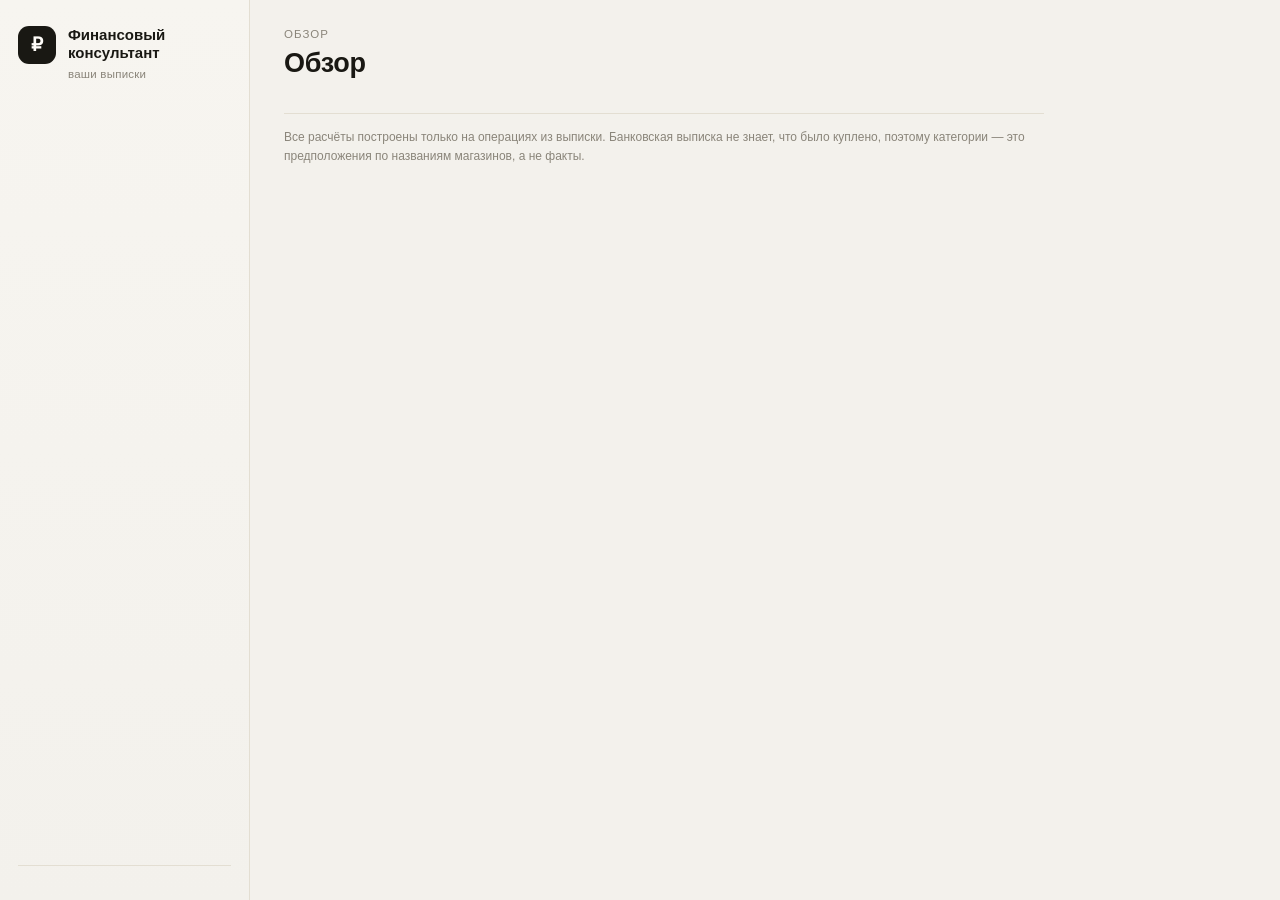
==== app/index.html @ 86027437 "Финансовый консультант: разбор выписок Т-Банка и Сбера в браузере" ====
<!DOCTYPE html>
<html lang="ru">
<head>
<meta charset="utf-8">
<meta name="viewport" content="width=device-width, initial-scale=1">
<title>Финансовый консультант</title>
<meta name="theme-color" content="#f3f1ec">
<meta name="description" content="Разбор банковских выписок Т-Банка и Сбера: привычки, подписки, экономия. Данные не покидают устройство.">
<meta name="mobile-web-app-capable" content="yes">
<meta name="apple-mobile-web-app-capable" content="yes">
<meta name="apple-mobile-web-app-status-bar-style" content="default">
<meta name="apple-mobile-web-app-title" content="Финансы">
<link rel="manifest" href="manifest.webmanifest">
<link rel="apple-touch-icon" href="icon-192.png">
<link rel="icon" href="icon-192.png">
<link rel="stylesheet" href="app.css">
</head>
<body>
<div class="shell">
  <aside class="side">
    <div class="brand">
      <div class="brand-mark">₽</div>
      <div>
        <div class="brand-title">Финансовый<br>консультант</div>
        <div class="brand-sub" id="brandSub">ваши выписки</div>
      </div>
    </div>
    <nav class="nav" id="nav"></nav>
    <div class="side-foot">
      <div class="side-note" id="dataNote"></div>
    </div>
  </aside>

  <main class="main">
    <header class="top">
      <div>
        <div class="crumb" id="crumb">Обзор</div>
        <h1 id="pageTitle">Обзор</h1>
      </div>
      <div class="top-right">
        <div class="period-pill" id="periodPill"></div>
      </div>
    </header>
    <div id="view"></div>
    <footer class="foot">
      Все расчёты построены только на операциях из выписки. Банковская выписка не знает, что было куплено,
      поэтому категории — это предположения по названиям магазинов, а не факты.
    </footer>
  </main>
</div>

<div class="modal" id="modal" hidden>
  <div class="modal-card">
    <div class="modal-head">
      <div>
        <h3 id="modalTitle">Операции</h3>
        <div class="modal-sub" id="modalSub"></div>
      </div>
      <button class="icon-btn" id="modalClose" aria-label="Закрыть">✕</button>
    </div>
    <div id="modalBody"></div>
  </div>
</div>

<div class="tip" id="tip" hidden></div>

<script src="pdfread.js"></script>
<script src="classify.js"></script>
<script src="import.js"></script>
<script src="data/data.js"></script>
<script src="bootstrap.js"></script>
<script src="engine.js"></script>
<script src="app.js"></script>
<script src="pwa.js"></script>
</body>
</html>
---- app/app.css ----
:root{
  --paper:#f3f1ec;
  --card:#fffdf9;
  --ink:#191813;
  --ink-2:#4a4740;
  --muted:#8a857a;
  --line:#e3ded2;
  --line-2:#efeae0;
  --green:#1c6b58;
  --green-soft:#e4efe9;
  --terra:#b4552a;
  --terra-soft:#f8e9e0;
  --amber:#a8791a;
  --amber-soft:#f8efd8;
  --red:#a8322a;
  --red-soft:#f8e4e1;
  --blue:#2f5f8f;
  --blue-soft:#e5eefa;
  --shadow:0 1px 2px rgba(25,24,19,.04), 0 8px 24px -16px rgba(25,24,19,.25);
  --r:14px;
}
*{box-sizing:border-box}
html,body{margin:0;padding:0}
body{
  background:var(--paper);
  color:var(--ink);
  font:15px/1.5 -apple-system,"Segoe UI",Roboto,"Helvetica Neue",Arial,sans-serif;
  -webkit-font-smoothing:antialiased;
  font-feature-settings:"tnum" 1,"lnum" 1;
}
h1,h2,h3,h4{margin:0;font-weight:600;letter-spacing:-.01em}
a{color:inherit}
button{font:inherit}

/* ---------- shell ---------- */
.shell{display:flex;min-height:100vh;max-width:1500px;margin:0 auto}
.side{
  width:250px;flex:0 0 250px;border-right:1px solid var(--line);
  padding:26px 18px 20px;position:sticky;top:0;height:100vh;
  display:flex;flex-direction:column;gap:22px;background:linear-gradient(180deg,#f7f5f0,#f3f1ec)
}
.brand{display:flex;gap:12px;align-items:flex-start}
.brand-mark{
  width:38px;height:38px;border-radius:11px;background:var(--ink);color:#fffdf9;
  display:grid;place-items:center;font-size:19px;font-weight:600;flex:0 0 38px
}
.brand-title{font-size:15px;font-weight:600;line-height:1.2}
.brand-sub{font-size:11.5px;color:var(--muted);margin-top:4px;letter-spacing:.02em}
.nav{display:flex;flex-direction:column;gap:2px}
.nav-item{
  display:flex;align-items:center;justify-content:space-between;gap:8px;
  padding:9px 11px;border-radius:9px;cursor:pointer;border:0;background:none;
  text-align:left;color:var(--ink-2);font-size:13.5px
}
.nav-item:hover{background:#eae6dd;color:var(--ink)}
.nav-item.active{background:var(--ink);color:#fffdf9}
.nav-item .badge{
  font-size:10.5px;padding:1px 6px;border-radius:20px;background:#e9e4d9;color:var(--ink-2)
}
.nav-item.active .badge{background:rgba(255,255,255,.16);color:#fff}
.side-foot{margin-top:auto;border-top:1px solid var(--line);padding-top:14px}
.side-note{font-size:11.5px;line-height:1.45;color:var(--muted)}
.side-note b{color:var(--ink-2);font-weight:600}

/* ---------- main ---------- */
.main{flex:1;min-width:0;padding:26px 34px 40px;max-width:1180px}
.top{display:flex;align-items:flex-end;justify-content:space-between;gap:20px;margin-bottom:22px}
.crumb{font-size:11.5px;text-transform:uppercase;letter-spacing:.09em;color:var(--muted);margin-bottom:5px}
h1{font-size:27px;line-height:1.15}
.top-right{display:flex;gap:10px;align-items:center}
.period-pill{display:flex;justify-content:flex-end;flex:1;min-width:0}
.top{flex-wrap:wrap}
.foot{margin-top:34px;font-size:12px;color:var(--muted);border-top:1px solid var(--line);padding-top:14px;max-width:760px;line-height:1.55}

/* ---------- blocks ---------- */
.section{margin:30px 0 0}
.section-head{display:flex;align-items:baseline;justify-content:space-between;gap:16px;margin-bottom:12px}
.section-head h2{font-size:17px}
.section-head .hint{font-size:12.5px;color:var(--muted);max-width:520px;text-align:right}
.grid{display:grid;gap:14px}
.g2{grid-template-columns:repeat(2,minmax(0,1fr))}
.g3{grid-template-columns:repeat(3,minmax(0,1fr))}
.g4{grid-template-columns:repeat(4,minmax(0,1fr))}
.card{background:var(--card);border:1px solid var(--line);border-radius:var(--r);padding:16px 18px;box-shadow:var(--shadow)}
.card.pad0{padding:0;overflow:hidden}
.kpi .label{font-size:12px;color:var(--muted);letter-spacing:.01em}
.kpi .value{font-size:26px;font-weight:600;letter-spacing:-.02em;margin-top:6px;line-height:1.1}
.kpi .value.sm{font-size:21px}
.kpi .sub{font-size:12px;color:var(--muted);margin-top:6px}
.kpi .sub b{color:var(--ink-2);font-weight:600}
.kpi.accent{background:linear-gradient(160deg,#1e5b4d,#173f36);color:#f2f6f3;border-color:#173f36}
.kpi.accent .label,.kpi.accent .sub{color:#b9cfc7}
.kpi.accent .sub b{color:#fff}
.kpi.warn{background:var(--terra-soft);border-color:#efd6c8}
.kpi.warn .label{color:#8c4a25}
.kpi.green{background:var(--green-soft);border-color:#d3e6dd}

.note{
  display:flex;gap:12px;padding:13px 15px;border-radius:12px;font-size:13px;line-height:1.55;
  background:var(--amber-soft);border:1px solid #ecdcb4;color:#5f4a14
}
.note .ico{font-size:15px;line-height:1.4}
.note.blue{background:var(--blue-soft);border-color:#cfdff2;color:#254b73}
.note.grey{background:#f0ede4;border-color:#e2ddd0;color:var(--ink-2)}

/* ---------- tables ---------- */
table{width:100%;border-collapse:collapse;font-size:13.5px}
th{
  text-align:left;font-weight:600;font-size:11px;letter-spacing:.07em;text-transform:uppercase;
  color:var(--muted);padding:8px 10px;border-bottom:1px solid var(--line)
}
td{padding:9px 10px;border-bottom:1px solid var(--line-2);vertical-align:middle}
tr:last-child td{border-bottom:0}
tbody tr:hover{background:#faf8f3}
td.num,th.num{text-align:right;font-variant-numeric:tabular-nums;white-space:nowrap}
.t-muted{color:var(--muted)}
.t-small{font-size:12px}
.clickable{cursor:pointer}
.rowlink{color:inherit;text-decoration:none}
tr.link:hover .name{color:var(--green);text-decoration:underline;text-underline-offset:3px}
.link{cursor:pointer;text-decoration:underline dotted;text-decoration-color:#c9c2b2;text-underline-offset:3px}
.link:hover{color:var(--green);text-decoration-color:var(--green)}
tr.active-row{background:#f6f2e7}
.kpi .value.sm{font-size:19px}

.chip{
  display:inline-flex;align-items:center;gap:5px;font-size:11.5px;padding:2px 8px;border-radius:20px;
  background:#efebe1;color:var(--ink-2);white-space:nowrap
}
.chip.green{background:var(--green-soft);color:#1a5a4a}
.chip.red{background:var(--red-soft);color:#8f2a23}
.chip.amber{background:var(--amber-soft);color:#7a5813}
.chip.blue{background:var(--blue-soft);color:#2b527c}
.chip.terra{background:var(--terra-soft);color:#8f4322}
.dot{width:8px;height:8px;border-radius:50%;display:inline-block;flex:0 0 8px}

.legend{display:flex;flex-wrap:wrap;gap:10px 16px;font-size:12px;color:var(--ink-2)}
.legend i{width:9px;height:9px;border-radius:3px;display:inline-block;margin-right:6px}

/* ---------- charts ---------- */
.chart{width:100%;display:block;overflow:visible}
.chart text{font-size:10.5px;fill:var(--muted);font-variant-numeric:tabular-nums}
.chart .gridline{stroke:var(--line-2);stroke-width:1}
.chart .axis{stroke:var(--line);stroke-width:1}
.chart .bar{transition:opacity .15s}
.chart .bar:hover{opacity:.75}
.spark{height:120px}
.hbar-row{display:grid;grid-template-columns:1fr;gap:4px;margin-bottom:10px}
.hbar-top{display:flex;justify-content:space-between;font-size:12.5px;gap:10px}
.hbar-track{height:7px;background:#eae5da;border-radius:5px;overflow:hidden}
.hbar-fill{height:100%;border-radius:5px;background:var(--green)}

/* ---------- misc ---------- */
.kv{display:flex;justify-content:space-between;gap:12px;padding:7px 0;border-bottom:1px dashed var(--line-2);font-size:13.5px}
.kv:last-child{border-bottom:0}
.kv .k{color:var(--muted)}
.kv .v{font-weight:600;font-variant-numeric:tabular-nums}
.two-col{display:grid;grid-template-columns:1.15fr .85fr;gap:14px}
.three-col{display:grid;grid-template-columns:repeat(3,minmax(0,1fr));gap:14px;align-items:start}
.list{display:flex;flex-direction:column}
.list-item{display:flex;justify-content:space-between;align-items:center;gap:14px;padding:11px 0;border-bottom:1px solid var(--line-2)}
.list-item:last-child{border-bottom:0}
.list-item .t{font-size:13.5px}
.list-item .s{font-size:11.5px;color:var(--muted);margin-top:2px}
.list-item .a{font-weight:600;white-space:nowrap;font-variant-numeric:tabular-nums}
.empty{padding:26px;text-align:center;color:var(--muted);font-size:13px}

.btn{
  border:1px solid var(--line);background:var(--card);color:var(--ink);padding:7px 13px;border-radius:9px;
  cursor:pointer;font-size:13px
}
.btn:hover{border-color:#cfc8b8;background:#faf8f3}
.btn.active{background:var(--ink);color:#fffdf9;border-color:var(--ink)}
.btn.sm{padding:4px 10px;font-size:12px;border-radius:7px}
.seg{display:inline-flex;background:#eae5da;border-radius:10px;padding:3px;gap:2px;flex-wrap:wrap}
.seg .btn{border:0;background:none;border-radius:7px;padding:6px 11px}
.seg .btn.active{background:var(--card);box-shadow:0 1px 3px rgba(0,0,0,.08);color:var(--ink)}

input[type=text],input[type=search],select{
  font:inherit;font-size:13.5px;padding:8px 11px;border:1px solid var(--line);border-radius:9px;
  background:var(--card);color:var(--ink);outline:none;min-width:0
}
input[type=text]:focus,input[type=search]:focus,select:focus{border-color:#b9b2a2;box-shadow:0 0 0 3px #ece7dc}
input[type=range]{accent-color:var(--green);width:100%}
.filters{display:flex;gap:9px;flex-wrap:wrap;align-items:center}

/* modal */
.modal{position:fixed;inset:0;background:rgba(25,24,19,.38);backdrop-filter:blur(2px);display:grid;place-items:center;padding:24px;z-index:50}
.modal[hidden]{display:none}
.modal-card{
  background:var(--card);border-radius:16px;max-width:820px;width:100%;max-height:86vh;
  display:flex;flex-direction:column;box-shadow:0 30px 80px -30px rgba(0,0,0,.5);border:1px solid var(--line)
}
.modal-head{display:flex;justify-content:space-between;align-items:flex-start;gap:16px;padding:18px 20px 12px;border-bottom:1px solid var(--line-2)}
.modal-head h3{font-size:16px}
.modal-sub{font-size:12.5px;color:var(--muted);margin-top:3px}
.modal-body,#modalBody{padding:6px 20px 20px;overflow:auto}
.icon-btn{border:0;background:#efebe1;width:30px;height:30px;border-radius:8px;cursor:pointer;color:var(--ink-2)}
.icon-btn:hover{background:#e6e0d3}
.tip{
  position:fixed;pointer-events:none;background:var(--ink);color:#fffdf9;font-size:12px;padding:6px 9px;
  border-radius:7px;z-index:99;white-space:nowrap;transform:translate(-50%,-135%)
}

/* insights */
.insight{
  border-left:3px solid var(--green);background:var(--card);border-radius:0 12px 12px 0;
  padding:14px 16px;border-top:1px solid var(--line);border-right:1px solid var(--line);border-bottom:1px solid var(--line)
}
.insight h4{font-size:14px;margin-bottom:6px}
.insight p{margin:0;font-size:13px;color:var(--ink-2);line-height:1.55}
.insight .num{font-weight:600;color:var(--ink)}
.insight.terra{border-left-color:var(--terra)}
.insight.amber{border-left-color:var(--amber)}
.insight.blue{border-left-color:var(--blue)}

.rec{
  display:grid;grid-template-columns:26px 1fr auto;gap:14px;align-items:start;
  padding:15px 16px;border:1px solid var(--line);border-radius:12px;background:var(--card);cursor:pointer;
  transition:border-color .15s,transform .15s
}
.rec:hover{border-color:#c8c0ad}
.rec .pri{font-size:12px;font-weight:600;color:var(--muted);padding-top:2px}
.rec .title{font-size:14.5px;font-weight:600;margin-bottom:4px}
.rec .why{font-size:12.5px;color:var(--ink-2);line-height:1.5;max-width:640px}
.rec .meta{display:flex;gap:8px;flex-wrap:wrap;margin-top:8px}
.rec .save{text-align:right}
.rec .save .v{font-size:17px;font-weight:600;white-space:nowrap}
.rec .save .l{font-size:11px;color:var(--muted)}
.rec.hi{border-left:3px solid var(--red)}
.rec.mid{border-left:3px solid var(--amber)}
.rec.lo{border-left:3px solid var(--line)}

.scen-grid{display:grid;grid-template-columns:1fr 1fr;gap:14px}
.scen-result{background:linear-gradient(160deg,#1e5b4d,#173f36);color:#eef5f1;border-radius:14px;padding:20px}
.scen-result .big{font-size:34px;font-weight:600;letter-spacing:-.02em;line-height:1.1;margin:6px 0 2px}
.scen-result .small{font-size:12px;color:#b9cfc7}
.scen-result hr{border:0;border-top:1px solid rgba(255,255,255,.16);margin:16px 0}
.scen-row{display:flex;justify-content:space-between;font-size:13px;padding:4px 0}
.cat-pick{display:flex;flex-wrap:wrap;gap:7px}
.cat-pick .btn{font-size:12.5px}
.slider-val{font-size:22px;font-weight:600;letter-spacing:-.02em}


/* --- автоматические находки --- */
.ins{position:relative;padding-left:56px}
.ins-n{position:absolute;left:18px;top:18px;font-size:12px;font-weight:700;color:var(--green);letter-spacing:.06em}
.ins-t{font-size:14px;font-weight:600;margin-bottom:5px;line-height:1.35}
.ins-x{font-size:12.8px;line-height:1.55;color:#3c3a33}
.chips{display:flex;flex-wrap:wrap;gap:6px}
/* ---------- период: пресеты + календарь ---------- */
.srcseg{margin-right:2px}
.yearsel{font:inherit;font-size:12px;padding:6px 8px;border:1px solid var(--line);border-radius:9px;background:var(--card);color:var(--ink)}
.datebar{display:flex;align-items:center;gap:10px;flex-wrap:wrap;justify-content:flex-end}
.datebar .presets{background:#eae5da;border-radius:10px;padding:3px;display:inline-flex;gap:2px;flex-wrap:wrap}
.datebar .presets .btn{border:0;background:none;border-radius:7px;padding:6px 9px;font-size:12px;color:var(--ink-2)}
.datebar .presets .btn.active{background:var(--card);box-shadow:0 1px 3px rgba(0,0,0,.08);color:var(--ink)}
.datebar .dates{display:inline-flex;align-items:center;gap:6px;background:var(--card);border:1px solid var(--line);
  border-radius:10px;padding:5px 9px}
.datebar .dates input[type=date]{border:0;background:none;font:inherit;font-size:12.5px;color:var(--ink);
  padding:2px 2px;outline:none;width:118px}
.datebar .dates .dash{color:var(--muted);font-size:12px}
.datebar .rangelbl{font-size:11.5px;color:var(--muted);white-space:nowrap}

/* ---------- рекомендации: прекращённые привычки ---------- */
.rec.done{border-left-color:#9db8ad;background:#f7faf8}
.rec.done .pri{color:#7f9a91}
.rec.done .save .v{color:#5d7a72}

/* ---------- непонятные траты ---------- */
.unk-head{display:flex;justify-content:space-between;align-items:flex-start;gap:14px}
.unk-name{font-size:14.5px;font-weight:600}
.unk-sum{font-size:15px;font-weight:600;white-space:nowrap}
.unk-body{margin-top:10px;display:grid;gap:6px}
.unk-row{display:grid;grid-template-columns:118px 1fr;gap:10px;font-size:12.5px;line-height:1.55;color:var(--ink-2)}
.unk-k{color:var(--muted);font-size:12px}
.unk-row a{color:var(--green)}
.chip.clickable{cursor:pointer;border:1px solid var(--line);background:#faf8f3}
.chip.clickable:hover{background:var(--green-soft);border-color:#c9d9d1}.filters select{max-width:250px}
.filters input[type=number]{font:inherit;font-size:13px;padding:7px 9px;border:1px solid var(--line);border-radius:9px;background:var(--card)}

/* ---------- калькуляторы: месяц, счёт, накопления ---------- */
.inp-num{font:inherit;font-size:13.5px;padding:7px 10px;border:1px solid var(--line);border-radius:9px;
  background:var(--card);color:var(--ink);outline:none;width:130px;text-align:right}
.inp-date{font:inherit;font-size:12.5px;padding:6px 9px;border:1px solid var(--line);border-radius:9px;background:var(--card);color:var(--ink)}
.inp-num:focus,.inp-date:focus{border-color:#b9b2a2;box-shadow:0 0 0 3px #ece7dc}
.calc-table td{padding:7px 10px;vertical-align:middle}
.calc-table td input[type=text]{width:100%;min-width:150px}
.calc-table td input[type=number]{width:130px}
.chk{display:inline-flex;align-items:center;gap:7px;font-size:12.5px;color:var(--ink-2);cursor:pointer;user-select:none}
.chk input{accent-color:var(--green);width:15px;height:15px;cursor:pointer}
.bar{height:6px;border-radius:4px;background:#e7e2d6;overflow:hidden;max-width:220px}
.bar i{display:block;height:100%;background:var(--green);border-radius:4px}
.unk-actions{display:flex;gap:10px;align-items:center;margin-top:10px;flex-wrap:wrap}
.unk-actions select{max-width:240px}

.inp-num::placeholder{color:#b8b0a1;font-weight:400}

/* загрузка выписки */
.dropzone{display:flex;flex-direction:column;align-items:center;justify-content:center;text-align:center;
  padding:34px 20px;border:1.5px dashed #d3cbbc;border-radius:16px;transition:border-color .15s,background .15s}
.dropzone.over{border-color:var(--green);background:#f2f7f4}
.dropicon{width:52px;height:52px;border-radius:14px;background:#eef1ec;border:1px solid var(--line);
  display:flex;align-items:center;justify-content:center;font-size:12px;font-weight:700;letter-spacing:.06em;color:#5b6b60}
.drop-t{font-size:17px;font-weight:600;margin-top:14px}
.kvr{display:flex;justify-content:space-between;gap:20px;padding:9px 0;border-bottom:1px dashed var(--line);font-size:13.5px}
.kvr:last-of-type{border-bottom:0}
.kvr .k{color:var(--ink-2)}
.kvr .v{color:var(--ink);text-align:right}
.btn.ghost{background:transparent}

.drop-banks{display:flex;gap:8px;flex-wrap:wrap;justify-content:center;margin-top:14px}
.drop-banks .bk{font-size:12px;padding:5px 11px;border-radius:20px;border:1px solid var(--line);background:var(--paper);color:var(--ink-2);white-space:nowrap}
.drop-banks .bk.ok{border-color:#bcd6cb;background:#eaf3ef;color:#1c6b58;font-weight:600}
.drop-banks .bk.no{color:var(--muted);border-style:dashed}

/* ======================= МОБИЛЬНАЯ ВЕРСИЯ (<=720px) =======================
   Блок стоит в самом конце файла: ранние правила с той же специфичностью
   (напр. .unk-row, .ins, .filters select) иначе перебивают мобильные. */
@media (max-width:720px){
  body{padding-bottom:calc(68px + env(safe-area-inset-bottom))}
  .shell{display:block}
  .side{display:none}
  .main{padding:14px 13px 26px;max-width:none;width:100%}

  .top{gap:8px;margin-bottom:12px}
  .crumb{font-size:11px;letter-spacing:.05em}
  h1{font-size:21px;line-height:1.15}
  .period-pill{flex:none;width:100%}
  .datebar{gap:8px;justify-content:flex-start;width:100%}
  .datebar .presets{width:100%;flex-wrap:nowrap;overflow-x:auto;scrollbar-width:none;padding:4px;gap:3px}
  .datebar .presets::-webkit-scrollbar{display:none}
  .datebar .presets .btn{flex:0 0 auto;min-height:34px;padding:7px 11px;font-size:12.5px}
  .datebar .yearsel{flex:0 0 auto;min-height:34px;font-size:12.5px}
  .datebar .dates{width:100%;justify-content:space-between;padding:4px 8px}
  .datebar .dates input[type=date]{flex:1;min-width:0;width:auto;font-size:13.5px;min-height:34px}
  .datebar .rangelbl{width:100%;white-space:normal}

  .g2,.g3,.two-col,.three-col,.scen-grid{grid-template-columns:1fr}
  .g4{grid-template-columns:repeat(2,minmax(0,1fr));gap:9px}
  .g4 .kpi{padding:11px 12px}
  .g4 .kpi .value{font-size:19px}
  .g4 .kpi .label{font-size:11px}
  .g4 .kpi .sub{font-size:11px;line-height:1.4}
  .card{padding:13px;border-radius:12px}
  .section-head{flex-direction:column;align-items:flex-start;gap:3px}
  .section-head .hint{text-align:left}
  .kpi{padding:13px 14px}
  .kpi .value{font-size:22px;letter-spacing:-.01em}
  .ins{padding-left:46px}
  .ins-n{left:13px;top:14px}

  .rec{grid-template-columns:1fr;padding:13px;gap:8px}
  .rec .pri{font-size:11px}
  .rec .save{text-align:left;white-space:normal;display:flex;gap:6px;align-items:baseline}
  .rec .save .v{font-size:16px}

  .unk-head{flex-direction:column;gap:4px}
  .unk-row{grid-template-columns:1fr;gap:1px;padding:3px 0}
  .unk-actions{gap:8px}
  .unk-actions select{max-width:none;width:100%}

  .filters{flex-direction:column;align-items:stretch;gap:8px}
  .filters > *{width:100%!important;max-width:none!important;min-width:0}
  .filters .btn,.filters select,.filters input{min-height:40px;font-size:14px}
  .btn{min-height:36px}
  .seg .btn{min-height:34px}

  /* графики: viewBox 760 сжимается до ~340 — увеличиваем шрифт в единицах SVG */
  .chart text{font-size:20px}
  .chart .pt circle{r:8}

  /* таблицы -> карточки (метки столбцов подставляет labelTables в app.js) */
  table{display:block;width:100%}
  thead{display:none}
  tbody{display:block}
  tbody tr{display:block;border:1px solid var(--line);border-radius:12px;padding:11px 13px;margin:0 0 9px;background:var(--card)}
  tbody tr:last-child{margin-bottom:0}
  tbody td{display:flex;justify-content:space-between;align-items:baseline;gap:14px;
    padding:3px 0!important;border:0!important;white-space:normal!important;text-align:right}
  tbody td:first-child{display:block;text-align:left;font-weight:600;font-size:14px;
    padding:0 0 7px!important;margin-bottom:3px;border-bottom:1px dashed var(--line)!important}
  tbody td:first-child::before{display:none}
  tbody td[data-label]::before{content:attr(data-label);color:var(--muted);font-size:11.5px;font-weight:400;
    text-align:left;flex:0 0 auto;max-width:55%;white-space:normal;margin-right:8px}
  /* ячейка с вложенными блоками (длинное описание) — в столбик, а не в строку */
  tbody td:has(> div), tbody td:has(> small){display:block;text-align:left}
  tbody td:has(> div)::before, tbody td:has(> small)::before{display:block;margin:0 0 2px}
  .filters input[type=number]{width:100%}
  tbody td[colspan]{display:block;text-align:center;padding:4px 0!important}
  tbody td[colspan]::before{display:none}
  .card table td{background:transparent}
  tbody tr:hover td{background:transparent}

  /* нижняя навигация */
  .mnav{position:fixed;left:0;right:0;bottom:0;z-index:40;display:flex;gap:2px;
    background:var(--card);border-top:1px solid var(--line);
    padding:5px 4px calc(5px + env(safe-area-inset-bottom));box-shadow:0 -2px 12px rgba(0,0,0,.05)}
  .mnav-item{flex:1;display:flex;flex-direction:column;align-items:center;gap:2px;position:relative;
    background:none;border:0;font:inherit;font-size:10.5px;color:var(--muted);
    padding:7px 2px;border-radius:10px;cursor:pointer}
  .mnav-item .mi{font-size:17px;line-height:1;font-weight:400}
  .mnav-item.active{color:var(--green);background:var(--green-soft);font-weight:600}
  .mnav-item .mb{position:absolute;top:1px;right:calc(50% - 22px);font-style:normal;font-size:9px;
    background:var(--green);color:#fff;border-radius:8px;padding:1px 5px;line-height:1.4}

  /* шторка «Ещё» */
  .drawer{position:fixed;inset:0;z-index:60;background:var(--paper);display:flex;flex-direction:column;
    overflow:auto;padding-bottom:env(safe-area-inset-bottom)}
  .drawer-head{display:flex;align-items:center;justify-content:space-between;
    padding:14px 16px;border-bottom:1px solid var(--line);font-weight:600;position:sticky;top:0;background:var(--paper)}
  .drawer-list{display:flex;flex-direction:column;padding:8px}
  .drawer-item{display:flex;align-items:center;justify-content:space-between;gap:10px;
    background:none;border:0;font:inherit;font-size:15px;color:var(--ink);
    padding:13px 12px;border-radius:10px;text-align:left;cursor:pointer}
  .drawer-item.active{background:var(--green-soft);color:var(--green);font-weight:600}
  .drawer-foot{margin-top:auto;padding:14px 16px;border-top:1px solid var(--line);
    font-size:12px;color:var(--muted);line-height:1.6}
  body.drawer-open{overflow:hidden;touch-action:none}

  /* модалка на весь экран */
  .modal{padding:0;align-items:stretch}
  .modal-card{max-width:none;width:100%;height:100dvh;max-height:100dvh;border-radius:0;display:flex;flex-direction:column}
  .modal-head{padding:14px 16px}
  #modalBody{overflow:auto;flex:1;padding:12px 14px}
  #modalBody table td{font-size:13px}
}

/* кнопка установки приложения (появляется, когда браузер готов ставить PWA) */
.install-btn{position:fixed;left:50%;transform:translateX(-50%);bottom:calc(78px + env(safe-area-inset-bottom));
  z-index:45;font:inherit;font-size:13px;font-weight:600;padding:11px 18px;border-radius:24px;
  background:var(--green);color:#fffdf9;border:0;cursor:pointer;
  box-shadow:0 6px 18px rgba(28,107,88,.28)}
.install-btn:active{transform:translateX(-50%) scale(.98)}
@media (min-width:721px){.install-btn{bottom:20px}}
/* встроенный режим (Telegram/VK): без лишних отступов снизу */
html.embedded body{padding-bottom:0}

/* --- страница «Как пользоваться» --- */
.steps{margin:0;padding-left:20px;display:grid;gap:8px;font-size:13.5px;line-height:1.6;color:var(--ink-2)}
.steps li::marker{color:var(--green);font-weight:600}
.step-card{padding:16px 16px 14px;position:relative}
.step-n{font-size:12px;font-weight:700;color:var(--green);letter-spacing:.06em}
.step-t{font-size:15px;font-weight:600;margin:6px 0 6px}
.step-x{font-size:12.5px;line-height:1.55;color:var(--ink-2)}

/* --- плашка «новая версия» --- */
.toast{position:fixed;left:50%;transform:translateX(-50%);bottom:22px;z-index:60;background:#191813;color:#f6f2e7;
  border-radius:12px;padding:11px 14px;display:flex;align-items:center;gap:12px;font-size:13px;
  box-shadow:0 12px 30px rgba(0,0,0,.22);max-width:calc(100vw - 24px)}
.toast button{background:#1c6b58;color:#fff;border:0;border-radius:9px;padding:7px 12px;font:inherit;font-size:12.5px;cursor:pointer}
.toast button.ghost2{background:transparent;color:#cfc8b8;border:1px solid #4a463c}
@media (max-width:720px){ .toast{bottom:calc(72px + env(safe-area-inset-bottom))} }
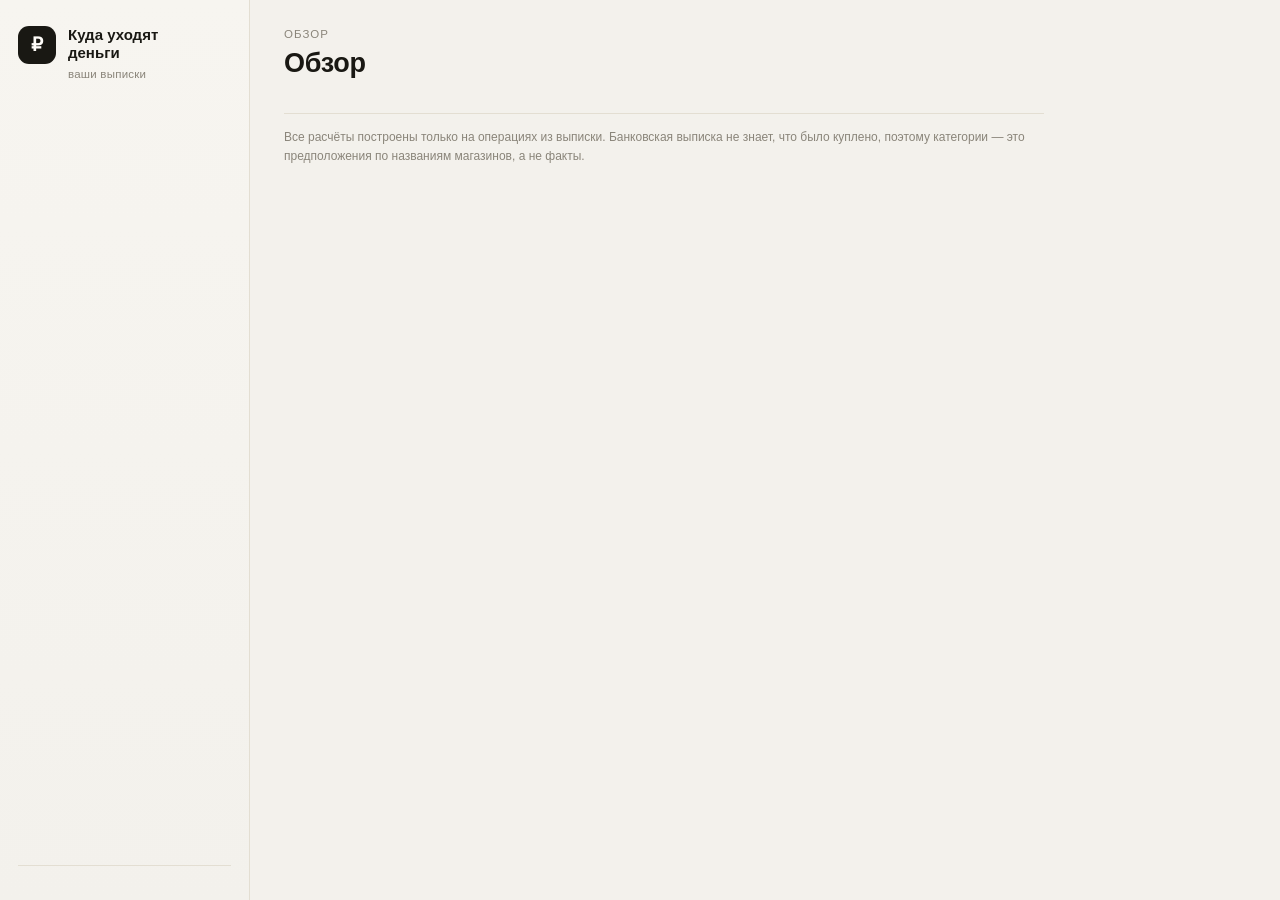
==== commit 527058dc: "Название «Куда уходят деньги»: заголовок, шапка, манифест, версия SW" ====
--- a/app/index.html
+++ b/app/index.html
@@ -3,13 +3,13 @@
 <head>
 <meta charset="utf-8">
 <meta name="viewport" content="width=device-width, initial-scale=1">
-<title>Финансовый консультант</title>
+<title>Куда уходят деньги — разбор выписок Т-Банка и Сбера</title>
 <meta name="theme-color" content="#f3f1ec">
 <meta name="description" content="Разбор банковских выписок Т-Банка и Сбера: привычки, подписки, экономия. Данные не покидают устройство.">
 <meta name="mobile-web-app-capable" content="yes">
 <meta name="apple-mobile-web-app-capable" content="yes">
 <meta name="apple-mobile-web-app-status-bar-style" content="default">
-<meta name="apple-mobile-web-app-title" content="Финансы">
+<meta name="apple-mobile-web-app-title" content="Деньги">
 <link rel="manifest" href="manifest.webmanifest">
 <link rel="apple-touch-icon" href="icon-192.png">
 <link rel="icon" href="icon-192.png">
@@ -21,7 +21,7 @@
     <div class="brand">
       <div class="brand-mark">₽</div>
       <div>
-        <div class="brand-title">Финансовый<br>консультант</div>
+        <div class="brand-title">Куда уходят<br>деньги</div>
         <div class="brand-sub" id="brandSub">ваши выписки</div>
       </div>
     </div>
@@ -72,5 +72,6 @@
 <script src="engine.js"></script>
 <script src="app.js"></script>
 <script src="pwa.js"></script>
+<script src="vk.js"></script>
 </body>
 </html>
